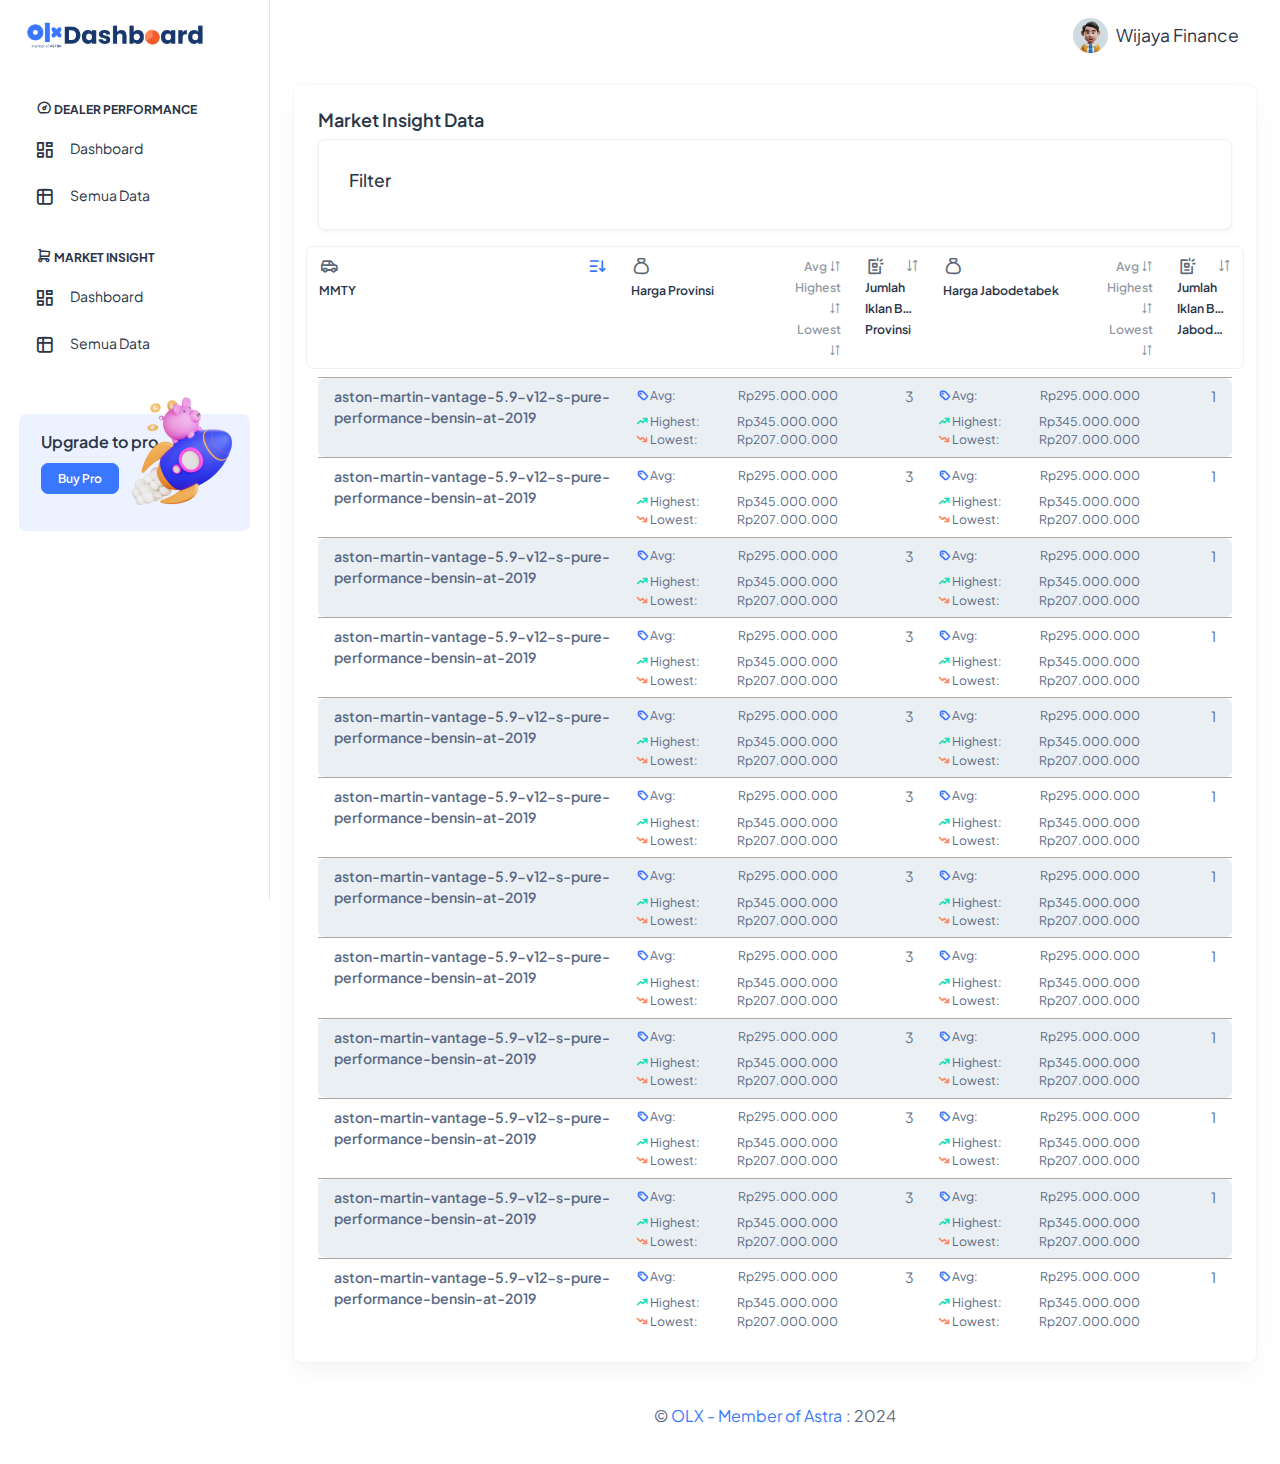
==== src/html/olx-dashboard-pricing-table.html @ 360a5861 "Merge initial commit" ====
<!doctype html>
<html lang="en">

<head>
  <meta charset="utf-8">
  <meta name="viewport" content="width=device-width, initial-scale=1">
  <title>OLX Dashboard</title>
  <link rel="shortcut icon" type="image/png" href="../assets/images/logos/favicon-dashboard.ico" />
  <link rel="stylesheet" href="../assets/css/style-dashboard.css" />
</head>

<body>
  <!--  Body Wrapper -->
  <div class="page-wrapper" id="main-wrapper" data-layout="vertical" data-navbarbg="skin6" data-sidebartype="full"
    data-sidebar-position="fixed" data-header-position="fixed">
    <!-- Sidebar Start -->
    <aside class="left-sidebar">
      <!-- Sidebar scroll-->
      <div>
        <div class="brand-logo d-flex align-items-center justify-content-between">
          <a href="./index.html" class="text-nowrap logo-img">
            <img src="../assets/images/logos/logo-dashboard-dark-3.png" width="180" alt="" />
          </a>
          <div class="close-btn d-xl-none d-block sidebartoggler cursor-pointer" id="sidebarCollapse">
            <i class="ti ti-x fs-8"></i>
          </div>
        </div>
        <!-- Sidebar navigation-->
        <nav class="sidebar-nav scroll-sidebar" data-simplebar="">
          <ul id="sidebarnav">
            <li class="nav-small-cap">
              <i class="ti ti-dashboard fs-4"></i>
              <span class="hide-menu">Dealer Performance</span>
            </li>
            <li class="sidebar-item">
              <a class="sidebar-link" href="./olx-dashboard.html" aria-expanded="false">
                <span>
                  <i class="ti ti-layout-dashboard"></i>
                </span>
                <span class="hide-menu">Dashboard</span>
              </a>
            </li>
            <li class="sidebar-item">
              <a class="sidebar-link" href="https://dashboard.admo.astra.co.id/dealer-demo-1/ads-performance" aria-expanded="false">
                <span>
                  <i class="ti ti-table"></i>
                </span>
                <span class="hide-menu">Semua Data</span>
              </a>
            </li>
            <li class="nav-small-cap">
              <i class="ti ti-shopping-cart fs-4"></i>
              <span class="hide-menu">Market Insight</span>
            </li>
            <li class="sidebar-item">
              <a class="sidebar-link" href="./olx-dashboard-pricing.html" aria-expanded="false">
                <span>
                  <i class="ti ti-layout-dashboard"></i>
                </span>
                <span class="hide-menu">Dashboard</span>
              </a>
            </li>
            <li class="sidebar-item">
              <a class="sidebar-link" href="https://dashboard.admo.astra.co.id/dealer-demo-1/market-insight" aria-expanded="false">
                <span>
                  <i class="ti ti-table"></i>
                </span>
                <span class="hide-menu">Semua Data</span>
              </a>
            </li>
          </ul>
          <div class="unlimited-access hide-menu bg-light-primary position-relative mb-7 mt-5 rounded">
            <div class="d-flex">
              <div class="unlimited-access-title me-3">
                <h6 class="fw-semibold fs-4 mb-6 text-dark w-85">Upgrade to pro</h6>
                <a href="https://adminmart.com/product/modernize-bootstrap-5-admin-template/" target="_blank" class="btn btn-primary fs-2 fw-semibold lh-sm">Buy Pro</a>
              </div>
              <div class="unlimited-access-img">
                <img src="../assets/images/backgrounds/rocket.png" alt="" class="img-fluid">
              </div>
            </div>
          </div>
        </nav>
        <!-- End Sidebar navigation -->
      </div>
      <!-- End Sidebar scroll-->
    </aside>
    <!--  Sidebar End -->
    <!--  Main wrapper -->
    <div class="body-wrapper">
      <!--  Header Start -->
      <header class="app-header">
        <nav class="navbar navbar-expand-lg navbar-light">
          <ul class="navbar-nav">
            <li class="nav-item d-block d-xl-none">
              <a class="nav-link sidebartoggler nav-icon-hover" id="headerCollapse" href="javascript:void(0)">
                <i class="ti ti-menu-2"></i>
              </a>
            </li>
            <!-- <li class="nav-item">
              <a class="nav-link nav-icon-hover" href="javascript:void(0)">
                <i class="ti ti-bell-ringing"></i>
                <div class="notification bg-primary rounded-circle"></div>
              </a>
            </li> -->
            <!-- <li class="nav-item">
              <h4 class="position-relative top-50 start-50 translate-middle">AutoDealer Toyota</h4>
            </li> -->
          </ul>
          <div class="navbar-collapse justify-content-end px-0" id="navbarNav">
            <ul class="navbar-nav flex-row ms-auto align-items-center justify-content-end">
              <!-- <a href="https://adminmart.com/product/modernize-free-bootstrap-admin-dashboard/" target="_blank" class="btn btn-primary">Download Free</a> -->
              <li class="nav-item dropdown">
                <a class="nav-link nav-icon-hover" href="javascript:void(0)" id="drop2" data-bs-toggle="dropdown"
                  aria-expanded="false">
                  <img src="../assets/images/profile/user-1.jpg" alt="" width="35" height="35" class="rounded-circle">
                  <small class="ms-2">Wijaya Finance</small>
                </a>
                <div class="dropdown-menu dropdown-menu-end dropdown-menu-animate-up" aria-labelledby="drop2">
                  <div class="message-body">
                    <a href="javascript:void(0)" class="d-flex align-items-center gap-2 dropdown-item">
                      <i class="ti ti-receipt fs-6"></i>
                      <p class="mb-0 fs-3">Paket Saya</p>
                    </a>
                    <!-- <a href="javascript:void(0)" class="d-flex align-items-center gap-2 dropdown-item">
                      <i class="ti ti-mail fs-6"></i>
                      <p class="mb-0 fs-3">My Account</p>
                    </a>
                    <a href="javascript:void(0)" class="d-flex align-items-center gap-2 dropdown-item">
                      <i class="ti ti-list-check fs-6"></i>
                      <p class="mb-0 fs-3">My Task</p>
                    </a> -->
                    <a href="./authentication-login.html" class="btn btn-outline-primary mx-3 mt-2 d-block">Logout</a>
                  </div>
                </div>
              </li>
            </ul>
          </div>
        </nav>
      </header>
      <!--  Header End -->
      <div class="container-fluid">
        <!--  Row 1 -->
        
        <div class="row">
          
          <div class="col-12 d-flex align-items-stretch">
            <div class="card w-100">
              <div class="card-body p-4">
                <h5 class="card-title fw-semibold mb-2">Market Insight Data</h5>
                
                <div class="row">
                  <div class="col-12">
                    <div class="card mb-2 shadow-sm border" id="filter2">
                      <div class="card-body">
                        <h5>Filter</h5>
                      </div>
                    </div>
                  </div>
                </div>

                <div class="table-responsives">
                  <table class="table table-sm table-borderless table-striped table-hover text-wrap mb-0 align-middle bg-transparent">
                    <thead class="text-dark" id="market-table-head">
                      <tr>
                        <th class="border-bottom-0 mx-0 px-0">
                          <div class="row d-flex  py-2 my-1 bg-white border rounded-2" id="filter">
                            <div class="col-sm-4">
                              <div class="row">
                                <div class="col-8">
                                  <i class="ti ti-car text-dark-light text-opacity-75 fs-6"></i><br>
                                </div>
                                <div class="col-4 d-block d-sm-none text-end">
                                  <a href=""><i class="ti ti-sort-descending-2 text-dark-primary text-opacity-50 fs-6"></i></a>
                                </div>
                                <div class="col-4 d-sm-block d-none text-end">
                                  <a href=""><i class="ti ti-sort-descending text-dark-primary text-opacity-50 fs-6"></i></a>
                                </div>
                              </div>
                              <small class="fw-semibold mb-0">MMTY</small>
                            </div>

                            <div class="col-sm-4 col-lg-3 d-sm-block d-none">
                              <div class="row">
                                <div class="col-md-6 col-lg-7 col-xl-8">
                                  <i class="ti ti-moneybag text-dark-light text-opacity-75 fs-6"></i><br>
                                  
                                  <small class="fw-semibold mb-0">Harga Provinsi</small>
                                </div>
                                <div class="col-md-6 col-lg-5 col-xl-4 text-end">
                                  <div class="d-none d-md-block">
                                    <a href="" class="text-dark-light text-opacity-50"><small>Avg <i class="ti ti-arrows-down-up"></i></small></a><br>
                                    <a href="" class="text-dark-light text-opacity-50"><small>Highest <i class="ti ti-arrows-down-up"></i></small></a><br>
                                    <a href="" class="text-dark-light text-opacity-50"><small>Lowest <i class="ti ti-arrows-down-up"></i></small></a><br>
                                    <a href="" class="text-dark-light text-opacity-50 d-inline d-lg-none"><small>Iklan <i class="ti ti-arrows-down-up"></i></small></a>
                                  </div>

                                  <div class="row d-md-none">
                                    <div class="col-6">
                                      <a href="#" class="text-dark-light text-opacity-50"><small>Avg <i class="ti ti-arrows-down-up"></i></small></a>
                                    </div>
                                    <div class="col-6">
                                      <a href="#" class="text-dark-light text-opacity-50"><small>Highest <i class="ti ti-arrows-down-up"></i></small></a>
                                    </div>
                                    <div class="col-6">
                                      <a href="#" class="text-dark-light text-opacity-50"><small>Lowest <i class="ti ti-arrows-down-up"></i></small></a>
                                    </div>
                                    <div class="col-6">
                                      <a href="#" class="text-dark-light text-opacity-50 d-inline d-lg-none"><small>Iklan <i class="ti ti-arrows-down-up"></i></small></a>
                                    </div>
                                  </div>
                                </div>
                              </div>
                            </div>
                            <div class="col-lg-1 d-lg-block d-none text-truncate">
                              <div class="d-flex justify-content-between">
                                <i class="ti ti-ad-2 text-dark-light text-opacity-75 fs-6"></i><br>
                                <a href=""><i class="ti ti-arrows-down-up text-dark-light text-opacity-50"></i></a>
                              </div>
                              <small class="fw-semibold mb-0">Jumlah<br>Iklan Baru<br>Provinsi</small>
                            </div>
                            <div class="col-sm-4 col-lg-3 d-sm-block d-none">
                              <div class="row">
                                <div class="col-md-6 col-lg-7 col-xl-8">
                                  <i class="ti ti-moneybag text-dark-light text-opacity-75 fs-6"></i><br>
                                  
                                  <small class="fw-semibold mb-0">Harga Jabodetabek</small>
                                </div>

                                <div class="col-md-6 col-lg-5 col-xl-4 text-end">
                                  <div class="d-none d-md-block">
                                    <a href="" class="text-dark-light text-opacity-50"><small>Avg <i class="ti ti-arrows-down-up"></i></small></a><br>
                                    <a href="" class="text-dark-light text-opacity-50"><small>Highest <i class="ti ti-arrows-down-up"></i></small></a><br>
                                    <a href="" class="text-dark-light text-opacity-50"><small>Lowest <i class="ti ti-arrows-down-up"></i></small></a><br>
                                    <a href="" class="text-dark-light text-opacity-50 d-inline d-lg-none"><small>Iklan <i class="ti ti-arrows-down-up"></i></small></a>
                                  </div>

                                  <div class="row d-md-none">
                                    <div class="col-6">
                                      <a href="#" class="text-dark-light text-opacity-50"><small>Avg <i class="ti ti-arrows-down-up"></i></small></a>
                                    </div>
                                    <div class="col-6">
                                      <a href="#" class="text-dark-light text-opacity-50"><small>Highest <i class="ti ti-arrows-down-up"></i></small></a>
                                    </div>
                                    <div class="col-6">
                                      <a href="#" class="text-dark-light text-opacity-50"><small>Lowest <i class="ti ti-arrows-down-up"></i></small></a>
                                    </div>
                                    <div class="col-6">
                                      <a href="#" class="text-dark-light text-opacity-50 d-inline d-lg-none"><small>Iklan <i class="ti ti-arrows-down-up"></i></small></a>
                                    </div>
                                  </div>
                                </div>
                              </div>
                            </div>
                            <div class="col-lg-1 d-lg-block d-none text-truncate">
                              <div class="d-flex justify-content-between">
                                <i class="ti ti-ad-2 text-dark-light text-opacity-75 fs-6"></i><br>
                                <a href=""><i class="ti ti-arrows-down-up text-dark-light text-opacity-50"></i></a>
                              </div>
                              <small class="fw-semibold mb-0">Jumlah<br>Iklan Baru<br>Jabodetabek</small>
                            </div>
                          </div>
                        </th>
                        
                      </tr>
                    </thead>
                    <tbody>
                      <tr>
                        <td class="border-top-1 py-2 my-1 rounded-2">
                          <div class="row">
                            <div class="col-sm-4 col-12">
                              <!-- <h6 class="fw-semibold mb-0">audi-a4-1.8-bensin-at-2014</h6> -->
                              <span class="fw-semibold" title="aston-martin-vantage-5.9-v12-s-pure-performance-bensin-at-2019">
                                aston-martin-vantage-5.9-v12-s-pure-performance-bensin-at-2019
                              </span>
                            </div>

                            <hr class="d-block d-sm-none my-2">

                            <div class="col-12 col-sm-4 col-lg-3 mx-sm-0 d-block mx-0 my-sm-0 mt-1">
                              <small class="d-block d-sm-none mb-1 fw-semibold">Harga Provinsi:</small>
                              <div class="justify-content-between d-flex mb-2">
                                <small><i class="ti ti-tag text-primary fw-semibold"></i> Avg:</small>
                                <small>Rp295.000.000</small>
                              </div>

                              <div class="justify-content-between d-flex">
                                <small><i class="ti ti-trending-up text-success fw-semibold"></i> Highest:</small>
                                <small>Rp345.000.000</small>
                              </div>
                              
                              <div class="justify-content-between d-flex mb-2 mb-sm-0">
                                <small><i class="ti ti-trending-down text-danger fw-semibold"></i> Lowest:</small>
                                <small>Rp207.000.000</small>
                              </div>  

                              <div class="d-md-none d-sm-block d-none">
                                <hr class="my-2">

                                <small><i class="ti ti-ad-2 text-dark-light text-opacity-50 fw-semibold"></i> Iklan: <b>1</b></small>
                              </div>
                            
                            </div>
                            <div class="col-lg-1 d-lg-block d-none mx-0 text-end">
                              3
                            </div>

                            <hr class="d-block d-sm-none my-2">

                            <div class="col-12 col-sm-4 col-lg-3 mx-sm-0 d-block mx-0 my-sm-0 mt-1">
                              <small class="d-block d-sm-none mb-1 fw-semibold">Harga Jabodetabek:</small>
                              <div class="justify-content-between d-flex mb-2">
                                <small><i class="ti ti-tag text-primary fw-semibold"></i> Avg:</small>
                                <small>Rp295.000.000</small>
                              </div>

                              <div class="justify-content-between d-flex">
                                <small><i class="ti ti-trending-up text-success fw-semibold"></i> Highest:</small>
                                <small>Rp345.000.000</small>
                              </div>
                              
                              <div class="justify-content-between d-flex mb-2 mb-sm-0">
                                <small><i class="ti ti-trending-down text-danger fw-semibold"></i> Lowest:</small>
                                <small>Rp207.000.000</small>
                              </div>  

                              <div class="d-md-none d-sm-block d-none">
                                <hr class="my-2">

                                <small><i class="ti ti-ad-2 text-dark-light text-opacity-50 fw-semibold"></i> Iklan: <b>3</b></small>
                              </div>                              
                            
                            </div>
                            <div class="col-lg-1 d-lg-block d-none mx-0 text-end">
                              1
                            </div>
                          </div>
                        </td>
                      </tr>
                      <tr>
                        <td class="border-top-1 py-2 my-1 rounded-2">
                          <div class="row">
                            <div class="col-sm-4 col-12">
                              <!-- <h6 class="fw-semibold mb-0">audi-a4-1.8-bensin-at-2014</h6> -->
                              <span class="fw-semibold" title="aston-martin-vantage-5.9-v12-s-pure-performance-bensin-at-2019">
                                aston-martin-vantage-5.9-v12-s-pure-performance-bensin-at-2019
                              </span>
                            </div>

                            <hr class="d-block d-sm-none my-2">

                            <div class="col-12 col-sm-4 col-lg-3 mx-sm-0 d-block mx-0 my-sm-0 mt-1">
                              <small class="d-block d-sm-none mb-1 fw-semibold">Harga Provinsi:</small>
                              <div class="justify-content-between d-flex mb-2">
                                <small><i class="ti ti-tag text-primary fw-semibold"></i> Avg:</small>
                                <small>Rp295.000.000</small>
                              </div>

                              <div class="justify-content-between d-flex">
                                <small><i class="ti ti-trending-up text-success fw-semibold"></i> Highest:</small>
                                <small>Rp345.000.000</small>
                              </div>
                              
                              <div class="justify-content-between d-flex mb-2 mb-sm-0">
                                <small><i class="ti ti-trending-down text-danger fw-semibold"></i> Lowest:</small>
                                <small>Rp207.000.000</small>
                              </div>  

                              <div class="d-md-none d-sm-block d-none">
                                <hr class="my-2">

                                <small><i class="ti ti-ad-2 text-dark-light text-opacity-50 fw-semibold"></i> Iklan: <b>1</b></small>
                              </div>
                            
                            </div>
                            <div class="col-lg-1 d-lg-block d-none mx-0 text-end">
                              3
                            </div>

                            <hr class="d-block d-sm-none my-2">

                            <div class="col-12 col-sm-4 col-lg-3 mx-sm-0 d-block mx-0 my-sm-0 mt-1">
                              <small class="d-block d-sm-none mb-1 fw-semibold">Harga Jabodetabek:</small>
                              <div class="justify-content-between d-flex mb-2">
                                <small><i class="ti ti-tag text-primary fw-semibold"></i> Avg:</small>
                                <small>Rp295.000.000</small>
                              </div>

                              <div class="justify-content-between d-flex">
                                <small><i class="ti ti-trending-up text-success fw-semibold"></i> Highest:</small>
                                <small>Rp345.000.000</small>
                              </div>
                              
                              <div class="justify-content-between d-flex mb-2 mb-sm-0">
                                <small><i class="ti ti-trending-down text-danger fw-semibold"></i> Lowest:</small>
                                <small>Rp207.000.000</small>
                              </div>  

                              <div class="d-md-none d-sm-block d-none">
                                <hr class="my-2">

                                <small><i class="ti ti-ad-2 text-dark-light text-opacity-50 fw-semibold"></i> Iklan: <b>3</b></small>
                              </div>                              
                            
                            </div>
                            <div class="col-lg-1 d-lg-block d-none mx-0 text-end">
                              1
                            </div>
                          </div>
                        </td>
                      </tr>
                      <tr>
                        <td class="border-top-1 py-2 my-1 rounded-2">
                          <div class="row">
                            <div class="col-sm-4 col-12">
                              <!-- <h6 class="fw-semibold mb-0">audi-a4-1.8-bensin-at-2014</h6> -->
                              <span class="fw-semibold" title="aston-martin-vantage-5.9-v12-s-pure-performance-bensin-at-2019">
                                aston-martin-vantage-5.9-v12-s-pure-performance-bensin-at-2019
                              </span>
                            </div>

                            <hr class="d-block d-sm-none my-2">

                            <div class="col-12 col-sm-4 col-lg-3 mx-sm-0 d-block mx-0 my-sm-0 mt-1">
                              <small class="d-block d-sm-none mb-1 fw-semibold">Harga Provinsi:</small>
                              <div class="justify-content-between d-flex mb-2">
                                <small><i class="ti ti-tag text-primary fw-semibold"></i> Avg:</small>
                                <small>Rp295.000.000</small>
                              </div>

                              <div class="justify-content-between d-flex">
                                <small><i class="ti ti-trending-up text-success fw-semibold"></i> Highest:</small>
                                <small>Rp345.000.000</small>
                              </div>
                              
                              <div class="justify-content-between d-flex mb-2 mb-sm-0">
                                <small><i class="ti ti-trending-down text-danger fw-semibold"></i> Lowest:</small>
                                <small>Rp207.000.000</small>
                              </div>  

                              <div class="d-md-none d-sm-block d-none">
                                <hr class="my-2">

                                <small><i class="ti ti-ad-2 text-dark-light text-opacity-50 fw-semibold"></i> Iklan: <b>1</b></small>
                              </div>
                            
                            </div>
                            <div class="col-lg-1 d-lg-block d-none mx-0 text-end">
                              3
                            </div>

                            <hr class="d-block d-sm-none my-2">

                            <div class="col-12 col-sm-4 col-lg-3 mx-sm-0 d-block mx-0 my-sm-0 mt-1">
                              <small class="d-block d-sm-none mb-1 fw-semibold">Harga Jabodetabek:</small>
                              <div class="justify-content-between d-flex mb-2">
                                <small><i class="ti ti-tag text-primary fw-semibold"></i> Avg:</small>
                                <small>Rp295.000.000</small>
                              </div>

                              <div class="justify-content-between d-flex">
                                <small><i class="ti ti-trending-up text-success fw-semibold"></i> Highest:</small>
                                <small>Rp345.000.000</small>
                              </div>
                              
                              <div class="justify-content-between d-flex mb-2 mb-sm-0">
                                <small><i class="ti ti-trending-down text-danger fw-semibold"></i> Lowest:</small>
                                <small>Rp207.000.000</small>
                              </div>  

                              <div class="d-md-none d-sm-block d-none">
                                <hr class="my-2">

                                <small><i class="ti ti-ad-2 text-dark-light text-opacity-50 fw-semibold"></i> Iklan: <b>3</b></small>
                              </div>                              
                            
                            </div>
                            <div class="col-lg-1 d-lg-block d-none mx-0 text-end">
                              1
                            </div>
                          </div>
                        </td>
                      </tr>
                      <tr>
                        <td class="border-top-1 py-2 my-1 rounded-2">
                          <div class="row">
                            <div class="col-sm-4 col-12">
                              <!-- <h6 class="fw-semibold mb-0">audi-a4-1.8-bensin-at-2014</h6> -->
                              <span class="fw-semibold" title="aston-martin-vantage-5.9-v12-s-pure-performance-bensin-at-2019">
                                aston-martin-vantage-5.9-v12-s-pure-performance-bensin-at-2019
                              </span>
                            </div>

                            <hr class="d-block d-sm-none my-2">

                            <div class="col-12 col-sm-4 col-lg-3 mx-sm-0 d-block mx-0 my-sm-0 mt-1">
                              <small class="d-block d-sm-none mb-1 fw-semibold">Harga Provinsi:</small>
                              <div class="justify-content-between d-flex mb-2">
                                <small><i class="ti ti-tag text-primary fw-semibold"></i> Avg:</small>
                                <small>Rp295.000.000</small>
                              </div>

                              <div class="justify-content-between d-flex">
                                <small><i class="ti ti-trending-up text-success fw-semibold"></i> Highest:</small>
                                <small>Rp345.000.000</small>
                              </div>
                              
                              <div class="justify-content-between d-flex mb-2 mb-sm-0">
                                <small><i class="ti ti-trending-down text-danger fw-semibold"></i> Lowest:</small>
                                <small>Rp207.000.000</small>
                              </div>  

                              <div class="d-md-none d-sm-block d-none">
                                <hr class="my-2">

                                <small><i class="ti ti-ad-2 text-dark-light text-opacity-50 fw-semibold"></i> Iklan: <b>1</b></small>
                              </div>
                            
                            </div>
                            <div class="col-lg-1 d-lg-block d-none mx-0 text-end">
                              3
                            </div>

                            <hr class="d-block d-sm-none my-2">

                            <div class="col-12 col-sm-4 col-lg-3 mx-sm-0 d-block mx-0 my-sm-0 mt-1">
                              <small class="d-block d-sm-none mb-1 fw-semibold">Harga Jabodetabek:</small>
                              <div class="justify-content-between d-flex mb-2">
                                <small><i class="ti ti-tag text-primary fw-semibold"></i> Avg:</small>
                                <small>Rp295.000.000</small>
                              </div>

                              <div class="justify-content-between d-flex">
                                <small><i class="ti ti-trending-up text-success fw-semibold"></i> Highest:</small>
                                <small>Rp345.000.000</small>
                              </div>
                              
                              <div class="justify-content-between d-flex mb-2 mb-sm-0">
                                <small><i class="ti ti-trending-down text-danger fw-semibold"></i> Lowest:</small>
                                <small>Rp207.000.000</small>
                              </div>  

                              <div class="d-md-none d-sm-block d-none">
                                <hr class="my-2">

                                <small><i class="ti ti-ad-2 text-dark-light text-opacity-50 fw-semibold"></i> Iklan: <b>3</b></small>
                              </div>                              
                            
                            </div>
                            <div class="col-lg-1 d-lg-block d-none mx-0 text-end">
                              1
                            </div>
                          </div>
                        </td>
                      </tr>
                      <tr>
                        <td class="border-top-1 py-2 my-1 rounded-2">
                          <div class="row">
                            <div class="col-sm-4 col-12">
                              <!-- <h6 class="fw-semibold mb-0">audi-a4-1.8-bensin-at-2014</h6> -->
                              <span class="fw-semibold" title="aston-martin-vantage-5.9-v12-s-pure-performance-bensin-at-2019">
                                aston-martin-vantage-5.9-v12-s-pure-performance-bensin-at-2019
                              </span>
                            </div>

                            <hr class="d-block d-sm-none my-2">

                            <div class="col-12 col-sm-4 col-lg-3 mx-sm-0 d-block mx-0 my-sm-0 mt-1">
                              <small class="d-block d-sm-none mb-1 fw-semibold">Harga Provinsi:</small>
                              <div class="justify-content-between d-flex mb-2">
                                <small><i class="ti ti-tag text-primary fw-semibold"></i> Avg:</small>
                                <small>Rp295.000.000</small>
                              </div>

                              <div class="justify-content-between d-flex">
                                <small><i class="ti ti-trending-up text-success fw-semibold"></i> Highest:</small>
                                <small>Rp345.000.000</small>
                              </div>
                              
                              <div class="justify-content-between d-flex mb-2 mb-sm-0">
                                <small><i class="ti ti-trending-down text-danger fw-semibold"></i> Lowest:</small>
                                <small>Rp207.000.000</small>
                              </div>  

                              <div class="d-md-none d-sm-block d-none">
                                <hr class="my-2">

                                <small><i class="ti ti-ad-2 text-dark-light text-opacity-50 fw-semibold"></i> Iklan: <b>1</b></small>
                              </div>
                            
                            </div>
                            <div class="col-lg-1 d-lg-block d-none mx-0 text-end">
                              3
                            </div>

                            <hr class="d-block d-sm-none my-2">

                            <div class="col-12 col-sm-4 col-lg-3 mx-sm-0 d-block mx-0 my-sm-0 mt-1">
                              <small class="d-block d-sm-none mb-1 fw-semibold">Harga Jabodetabek:</small>
                              <div class="justify-content-between d-flex mb-2">
                                <small><i class="ti ti-tag text-primary fw-semibold"></i> Avg:</small>
                                <small>Rp295.000.000</small>
                              </div>

                              <div class="justify-content-between d-flex">
                                <small><i class="ti ti-trending-up text-success fw-semibold"></i> Highest:</small>
                                <small>Rp345.000.000</small>
                              </div>
                              
                              <div class="justify-content-between d-flex mb-2 mb-sm-0">
                                <small><i class="ti ti-trending-down text-danger fw-semibold"></i> Lowest:</small>
                                <small>Rp207.000.000</small>
                              </div>  

                              <div class="d-md-none d-sm-block d-none">
                                <hr class="my-2">

                                <small><i class="ti ti-ad-2 text-dark-light text-opacity-50 fw-semibold"></i> Iklan: <b>3</b></small>
                              </div>                              
                            
                            </div>
                            <div class="col-lg-1 d-lg-block d-none mx-0 text-end">
                              1
                            </div>
                          </div>
                        </td>
                      </tr>
                      <tr>
                        <td class="border-top-1 py-2 my-1 rounded-2">
                          <div class="row">
                            <div class="col-sm-4 col-12">
                              <!-- <h6 class="fw-semibold mb-0">audi-a4-1.8-bensin-at-2014</h6> -->
                              <span class="fw-semibold" title="aston-martin-vantage-5.9-v12-s-pure-performance-bensin-at-2019">
                                aston-martin-vantage-5.9-v12-s-pure-performance-bensin-at-2019
                              </span>
                            </div>

                            <hr class="d-block d-sm-none my-2">

                            <div class="col-12 col-sm-4 col-lg-3 mx-sm-0 d-block mx-0 my-sm-0 mt-1">
                              <small class="d-block d-sm-none mb-1 fw-semibold">Harga Provinsi:</small>
                              <div class="justify-content-between d-flex mb-2">
                                <small><i class="ti ti-tag text-primary fw-semibold"></i> Avg:</small>
                                <small>Rp295.000.000</small>
                              </div>

                              <div class="justify-content-between d-flex">
                                <small><i class="ti ti-trending-up text-success fw-semibold"></i> Highest:</small>
                                <small>Rp345.000.000</small>
                              </div>
                              
                              <div class="justify-content-between d-flex mb-2 mb-sm-0">
                                <small><i class="ti ti-trending-down text-danger fw-semibold"></i> Lowest:</small>
                                <small>Rp207.000.000</small>
                              </div>  

                              <div class="d-md-none d-sm-block d-none">
                                <hr class="my-2">

                                <small><i class="ti ti-ad-2 text-dark-light text-opacity-50 fw-semibold"></i> Iklan: <b>1</b></small>
                              </div>
                            
                            </div>
                            <div class="col-lg-1 d-lg-block d-none mx-0 text-end">
                              3
                            </div>

                            <hr class="d-block d-sm-none my-2">

                            <div class="col-12 col-sm-4 col-lg-3 mx-sm-0 d-block mx-0 my-sm-0 mt-1">
                              <small class="d-block d-sm-none mb-1 fw-semibold">Harga Jabodetabek:</small>
                              <div class="justify-content-between d-flex mb-2">
                                <small><i class="ti ti-tag text-primary fw-semibold"></i> Avg:</small>
                                <small>Rp295.000.000</small>
                              </div>

                              <div class="justify-content-between d-flex">
                                <small><i class="ti ti-trending-up text-success fw-semibold"></i> Highest:</small>
                                <small>Rp345.000.000</small>
                              </div>
                              
                              <div class="justify-content-between d-flex mb-2 mb-sm-0">
                                <small><i class="ti ti-trending-down text-danger fw-semibold"></i> Lowest:</small>
                                <small>Rp207.000.000</small>
                              </div>  

                              <div class="d-md-none d-sm-block d-none">
                                <hr class="my-2">

                                <small><i class="ti ti-ad-2 text-dark-light text-opacity-50 fw-semibold"></i> Iklan: <b>3</b></small>
                              </div>                              
                            
                            </div>
                            <div class="col-lg-1 d-lg-block d-none mx-0 text-end">
                              1
                            </div>
                          </div>
                        </td>
                      </tr>
                      <tr>
                        <td class="border-top-1 py-2 my-1 rounded-2">
                          <div class="row">
                            <div class="col-sm-4 col-12">
                              <!-- <h6 class="fw-semibold mb-0">audi-a4-1.8-bensin-at-2014</h6> -->
                              <span class="fw-semibold" title="aston-martin-vantage-5.9-v12-s-pure-performance-bensin-at-2019">
                                aston-martin-vantage-5.9-v12-s-pure-performance-bensin-at-2019
                              </span>
                            </div>

                            <hr class="d-block d-sm-none my-2">

                            <div class="col-12 col-sm-4 col-lg-3 mx-sm-0 d-block mx-0 my-sm-0 mt-1">
                              <small class="d-block d-sm-none mb-1 fw-semibold">Harga Provinsi:</small>
                              <div class="justify-content-between d-flex mb-2">
                                <small><i class="ti ti-tag text-primary fw-semibold"></i> Avg:</small>
                                <small>Rp295.000.000</small>
                              </div>

                              <div class="justify-content-between d-flex">
                                <small><i class="ti ti-trending-up text-success fw-semibold"></i> Highest:</small>
                                <small>Rp345.000.000</small>
                              </div>
                              
                              <div class="justify-content-between d-flex mb-2 mb-sm-0">
                                <small><i class="ti ti-trending-down text-danger fw-semibold"></i> Lowest:</small>
                                <small>Rp207.000.000</small>
                              </div>  

                              <div class="d-md-none d-sm-block d-none">
                                <hr class="my-2">

                                <small><i class="ti ti-ad-2 text-dark-light text-opacity-50 fw-semibold"></i> Iklan: <b>1</b></small>
                              </div>
                            
                            </div>
                            <div class="col-lg-1 d-lg-block d-none mx-0 text-end">
                              3
                            </div>

                            <hr class="d-block d-sm-none my-2">

                            <div class="col-12 col-sm-4 col-lg-3 mx-sm-0 d-block mx-0 my-sm-0 mt-1">
                              <small class="d-block d-sm-none mb-1 fw-semibold">Harga Jabodetabek:</small>
                              <div class="justify-content-between d-flex mb-2">
                                <small><i class="ti ti-tag text-primary fw-semibold"></i> Avg:</small>
                                <small>Rp295.000.000</small>
                              </div>

                              <div class="justify-content-between d-flex">
                                <small><i class="ti ti-trending-up text-success fw-semibold"></i> Highest:</small>
                                <small>Rp345.000.000</small>
                              </div>
                              
                              <div class="justify-content-between d-flex mb-2 mb-sm-0">
                                <small><i class="ti ti-trending-down text-danger fw-semibold"></i> Lowest:</small>
                                <small>Rp207.000.000</small>
                              </div>  

                              <div class="d-md-none d-sm-block d-none">
                                <hr class="my-2">

                                <small><i class="ti ti-ad-2 text-dark-light text-opacity-50 fw-semibold"></i> Iklan: <b>3</b></small>
                              </div>                              
                            
                            </div>
                            <div class="col-lg-1 d-lg-block d-none mx-0 text-end">
                              1
                            </div>
                          </div>
                        </td>
                      </tr>
                      <tr>
                        <td class="border-top-1 py-2 my-1 rounded-2">
                          <div class="row">
                            <div class="col-sm-4 col-12">
                              <!-- <h6 class="fw-semibold mb-0">audi-a4-1.8-bensin-at-2014</h6> -->
                              <span class="fw-semibold" title="aston-martin-vantage-5.9-v12-s-pure-performance-bensin-at-2019">
                                aston-martin-vantage-5.9-v12-s-pure-performance-bensin-at-2019
                              </span>
                            </div>

                            <hr class="d-block d-sm-none my-2">

                            <div class="col-12 col-sm-4 col-lg-3 mx-sm-0 d-block mx-0 my-sm-0 mt-1">
                              <small class="d-block d-sm-none mb-1 fw-semibold">Harga Provinsi:</small>
                              <div class="justify-content-between d-flex mb-2">
                                <small><i class="ti ti-tag text-primary fw-semibold"></i> Avg:</small>
                                <small>Rp295.000.000</small>
                              </div>

                              <div class="justify-content-between d-flex">
                                <small><i class="ti ti-trending-up text-success fw-semibold"></i> Highest:</small>
                                <small>Rp345.000.000</small>
                              </div>
                              
                              <div class="justify-content-between d-flex mb-2 mb-sm-0">
                                <small><i class="ti ti-trending-down text-danger fw-semibold"></i> Lowest:</small>
                                <small>Rp207.000.000</small>
                              </div>  

                              <div class="d-md-none d-sm-block d-none">
                                <hr class="my-2">

                                <small><i class="ti ti-ad-2 text-dark-light text-opacity-50 fw-semibold"></i> Iklan: <b>1</b></small>
                              </div>
                            
                            </div>
                            <div class="col-lg-1 d-lg-block d-none mx-0 text-end">
                              3
                            </div>

                            <hr class="d-block d-sm-none my-2">

                            <div class="col-12 col-sm-4 col-lg-3 mx-sm-0 d-block mx-0 my-sm-0 mt-1">
                              <small class="d-block d-sm-none mb-1 fw-semibold">Harga Jabodetabek:</small>
                              <div class="justify-content-between d-flex mb-2">
                                <small><i class="ti ti-tag text-primary fw-semibold"></i> Avg:</small>
                                <small>Rp295.000.000</small>
                              </div>

                              <div class="justify-content-between d-flex">
                                <small><i class="ti ti-trending-up text-success fw-semibold"></i> Highest:</small>
                                <small>Rp345.000.000</small>
                              </div>
                              
                              <div class="justify-content-between d-flex mb-2 mb-sm-0">
                                <small><i class="ti ti-trending-down text-danger fw-semibold"></i> Lowest:</small>
                                <small>Rp207.000.000</small>
                              </div>  

                              <div class="d-md-none d-sm-block d-none">
                                <hr class="my-2">

                                <small><i class="ti ti-ad-2 text-dark-light text-opacity-50 fw-semibold"></i> Iklan: <b>3</b></small>
                              </div>                              
                            
                            </div>
                            <div class="col-lg-1 d-lg-block d-none mx-0 text-end">
                              1
                            </div>
                          </div>
                        </td>
                      </tr>
                      <tr>
                        <td class="border-top-1 py-2 my-1 rounded-2">
                          <div class="row">
                            <div class="col-sm-4 col-12">
                              <!-- <h6 class="fw-semibold mb-0">audi-a4-1.8-bensin-at-2014</h6> -->
                              <span class="fw-semibold" title="aston-martin-vantage-5.9-v12-s-pure-performance-bensin-at-2019">
                                aston-martin-vantage-5.9-v12-s-pure-performance-bensin-at-2019
                              </span>
                            </div>

                            <hr class="d-block d-sm-none my-2">

                            <div class="col-12 col-sm-4 col-lg-3 mx-sm-0 d-block mx-0 my-sm-0 mt-1">
                              <small class="d-block d-sm-none mb-1 fw-semibold">Harga Provinsi:</small>
                              <div class="justify-content-between d-flex mb-2">
                                <small><i class="ti ti-tag text-primary fw-semibold"></i> Avg:</small>
                                <small>Rp295.000.000</small>
                              </div>

                              <div class="justify-content-between d-flex">
                                <small><i class="ti ti-trending-up text-success fw-semibold"></i> Highest:</small>
                                <small>Rp345.000.000</small>
                              </div>
                              
                              <div class="justify-content-between d-flex mb-2 mb-sm-0">
                                <small><i class="ti ti-trending-down text-danger fw-semibold"></i> Lowest:</small>
                                <small>Rp207.000.000</small>
                              </div>  

                              <div class="d-md-none d-sm-block d-none">
                                <hr class="my-2">

                                <small><i class="ti ti-ad-2 text-dark-light text-opacity-50 fw-semibold"></i> Iklan: <b>1</b></small>
                              </div>
                            
                            </div>
                            <div class="col-lg-1 d-lg-block d-none mx-0 text-end">
                              3
                            </div>

                            <hr class="d-block d-sm-none my-2">

                            <div class="col-12 col-sm-4 col-lg-3 mx-sm-0 d-block mx-0 my-sm-0 mt-1">
                              <small class="d-block d-sm-none mb-1 fw-semibold">Harga Jabodetabek:</small>
                              <div class="justify-content-between d-flex mb-2">
                                <small><i class="ti ti-tag text-primary fw-semibold"></i> Avg:</small>
                                <small>Rp295.000.000</small>
                              </div>

                              <div class="justify-content-between d-flex">
                                <small><i class="ti ti-trending-up text-success fw-semibold"></i> Highest:</small>
                                <small>Rp345.000.000</small>
                              </div>
                              
                              <div class="justify-content-between d-flex mb-2 mb-sm-0">
                                <small><i class="ti ti-trending-down text-danger fw-semibold"></i> Lowest:</small>
                                <small>Rp207.000.000</small>
                              </div>  

                              <div class="d-md-none d-sm-block d-none">
                                <hr class="my-2">

                                <small><i class="ti ti-ad-2 text-dark-light text-opacity-50 fw-semibold"></i> Iklan: <b>3</b></small>
                              </div>                              
                            
                            </div>
                            <div class="col-lg-1 d-lg-block d-none mx-0 text-end">
                              1
                            </div>
                          </div>
                        </td>
                      </tr>
                      <tr>
                        <td class="border-top-1 py-2 my-1 rounded-2">
                          <div class="row">
                            <div class="col-sm-4 col-12">
                              <!-- <h6 class="fw-semibold mb-0">audi-a4-1.8-bensin-at-2014</h6> -->
                              <span class="fw-semibold" title="aston-martin-vantage-5.9-v12-s-pure-performance-bensin-at-2019">
                                aston-martin-vantage-5.9-v12-s-pure-performance-bensin-at-2019
                              </span>
                            </div>

                            <hr class="d-block d-sm-none my-2">

                            <div class="col-12 col-sm-4 col-lg-3 mx-sm-0 d-block mx-0 my-sm-0 mt-1">
                              <small class="d-block d-sm-none mb-1 fw-semibold">Harga Provinsi:</small>
                              <div class="justify-content-between d-flex mb-2">
                                <small><i class="ti ti-tag text-primary fw-semibold"></i> Avg:</small>
                                <small>Rp295.000.000</small>
                              </div>

                              <div class="justify-content-between d-flex">
                                <small><i class="ti ti-trending-up text-success fw-semibold"></i> Highest:</small>
                                <small>Rp345.000.000</small>
                              </div>
                              
                              <div class="justify-content-between d-flex mb-2 mb-sm-0">
                                <small><i class="ti ti-trending-down text-danger fw-semibold"></i> Lowest:</small>
                                <small>Rp207.000.000</small>
                              </div>  

                              <div class="d-md-none d-sm-block d-none">
                                <hr class="my-2">

                                <small><i class="ti ti-ad-2 text-dark-light text-opacity-50 fw-semibold"></i> Iklan: <b>1</b></small>
                              </div>
                            
                            </div>
                            <div class="col-lg-1 d-lg-block d-none mx-0 text-end">
                              3
                            </div>

                            <hr class="d-block d-sm-none my-2">

                            <div class="col-12 col-sm-4 col-lg-3 mx-sm-0 d-block mx-0 my-sm-0 mt-1">
                              <small class="d-block d-sm-none mb-1 fw-semibold">Harga Jabodetabek:</small>
                              <div class="justify-content-between d-flex mb-2">
                                <small><i class="ti ti-tag text-primary fw-semibold"></i> Avg:</small>
                                <small>Rp295.000.000</small>
                              </div>

                              <div class="justify-content-between d-flex">
                                <small><i class="ti ti-trending-up text-success fw-semibold"></i> Highest:</small>
                                <small>Rp345.000.000</small>
                              </div>
                              
                              <div class="justify-content-between d-flex mb-2 mb-sm-0">
                                <small><i class="ti ti-trending-down text-danger fw-semibold"></i> Lowest:</small>
                                <small>Rp207.000.000</small>
                              </div>  

                              <div class="d-md-none d-sm-block d-none">
                                <hr class="my-2">

                                <small><i class="ti ti-ad-2 text-dark-light text-opacity-50 fw-semibold"></i> Iklan: <b>3</b></small>
                              </div>                              
                            
                            </div>
                            <div class="col-lg-1 d-lg-block d-none mx-0 text-end">
                              1
                            </div>
                          </div>
                        </td>
                      </tr>
                      <tr>
                        <td class="border-top-1 py-2 my-1 rounded-2">
                          <div class="row">
                            <div class="col-sm-4 col-12">
                              <!-- <h6 class="fw-semibold mb-0">audi-a4-1.8-bensin-at-2014</h6> -->
                              <span class="fw-semibold" title="aston-martin-vantage-5.9-v12-s-pure-performance-bensin-at-2019">
                                aston-martin-vantage-5.9-v12-s-pure-performance-bensin-at-2019
                              </span>
                            </div>

                            <hr class="d-block d-sm-none my-2">

                            <div class="col-12 col-sm-4 col-lg-3 mx-sm-0 d-block mx-0 my-sm-0 mt-1">
                              <small class="d-block d-sm-none mb-1 fw-semibold">Harga Provinsi:</small>
                              <div class="justify-content-between d-flex mb-2">
                                <small><i class="ti ti-tag text-primary fw-semibold"></i> Avg:</small>
                                <small>Rp295.000.000</small>
                              </div>

                              <div class="justify-content-between d-flex">
                                <small><i class="ti ti-trending-up text-success fw-semibold"></i> Highest:</small>
                                <small>Rp345.000.000</small>
                              </div>
                              
                              <div class="justify-content-between d-flex mb-2 mb-sm-0">
                                <small><i class="ti ti-trending-down text-danger fw-semibold"></i> Lowest:</small>
                                <small>Rp207.000.000</small>
                              </div>  

                              <div class="d-md-none d-sm-block d-none">
                                <hr class="my-2">

                                <small><i class="ti ti-ad-2 text-dark-light text-opacity-50 fw-semibold"></i> Iklan: <b>1</b></small>
                              </div>
                            
                            </div>
                            <div class="col-lg-1 d-lg-block d-none mx-0 text-end">
                              3
                            </div>

                            <hr class="d-block d-sm-none my-2">

                            <div class="col-12 col-sm-4 col-lg-3 mx-sm-0 d-block mx-0 my-sm-0 mt-1">
                              <small class="d-block d-sm-none mb-1 fw-semibold">Harga Jabodetabek:</small>
                              <div class="justify-content-between d-flex mb-2">
                                <small><i class="ti ti-tag text-primary fw-semibold"></i> Avg:</small>
                                <small>Rp295.000.000</small>
                              </div>

                              <div class="justify-content-between d-flex">
                                <small><i class="ti ti-trending-up text-success fw-semibold"></i> Highest:</small>
                                <small>Rp345.000.000</small>
                              </div>
                              
                              <div class="justify-content-between d-flex mb-2 mb-sm-0">
                                <small><i class="ti ti-trending-down text-danger fw-semibold"></i> Lowest:</small>
                                <small>Rp207.000.000</small>
                              </div>  

                              <div class="d-md-none d-sm-block d-none">
                                <hr class="my-2">

                                <small><i class="ti ti-ad-2 text-dark-light text-opacity-50 fw-semibold"></i> Iklan: <b>3</b></small>
                              </div>                              
                            
                            </div>
                            <div class="col-lg-1 d-lg-block d-none mx-0 text-end">
                              1
                            </div>
                          </div>
                        </td>
                      </tr>
                      <tr>
                        <td class="border-top-1 py-2 my-1 rounded-2">
                          <div class="row">
                            <div class="col-sm-4 col-12">
                              <!-- <h6 class="fw-semibold mb-0">audi-a4-1.8-bensin-at-2014</h6> -->
                              <span class="fw-semibold" title="aston-martin-vantage-5.9-v12-s-pure-performance-bensin-at-2019">
                                aston-martin-vantage-5.9-v12-s-pure-performance-bensin-at-2019
                              </span>
                            </div>

                            <hr class="d-block d-sm-none my-2">

                            <div class="col-12 col-sm-4 col-lg-3 mx-sm-0 d-block mx-0 my-sm-0 mt-1">
                              <small class="d-block d-sm-none mb-1 fw-semibold">Harga Provinsi:</small>
                              <div class="justify-content-between d-flex mb-2">
                                <small><i class="ti ti-tag text-primary fw-semibold"></i> Avg:</small>
                                <small>Rp295.000.000</small>
                              </div>

                              <div class="justify-content-between d-flex">
                                <small><i class="ti ti-trending-up text-success fw-semibold"></i> Highest:</small>
                                <small>Rp345.000.000</small>
                              </div>
                              
                              <div class="justify-content-between d-flex mb-2 mb-sm-0">
                                <small><i class="ti ti-trending-down text-danger fw-semibold"></i> Lowest:</small>
                                <small>Rp207.000.000</small>
                              </div>  

                              <div class="d-md-none d-sm-block d-none">
                                <hr class="my-2">

                                <small><i class="ti ti-ad-2 text-dark-light text-opacity-50 fw-semibold"></i> Iklan: <b>1</b></small>
                              </div>
                            
                            </div>
                            <div class="col-lg-1 d-lg-block d-none mx-0 text-end">
                              3
                            </div>

                            <hr class="d-block d-sm-none my-2">

                            <div class="col-12 col-sm-4 col-lg-3 mx-sm-0 d-block mx-0 my-sm-0 mt-1">
                              <small class="d-block d-sm-none mb-1 fw-semibold">Harga Jabodetabek:</small>
                              <div class="justify-content-between d-flex mb-2">
                                <small><i class="ti ti-tag text-primary fw-semibold"></i> Avg:</small>
                                <small>Rp295.000.000</small>
                              </div>

                              <div class="justify-content-between d-flex">
                                <small><i class="ti ti-trending-up text-success fw-semibold"></i> Highest:</small>
                                <small>Rp345.000.000</small>
                              </div>
                              
                              <div class="justify-content-between d-flex mb-2 mb-sm-0">
                                <small><i class="ti ti-trending-down text-danger fw-semibold"></i> Lowest:</small>
                                <small>Rp207.000.000</small>
                              </div>  

                              <div class="d-md-none d-sm-block d-none">
                                <hr class="my-2">

                                <small><i class="ti ti-ad-2 text-dark-light text-opacity-50 fw-semibold"></i> Iklan: <b>3</b></small>
                              </div>                              
                            
                            </div>
                            <div class="col-lg-1 d-lg-block d-none mx-0 text-end">
                              1
                            </div>
                          </div>
                        </td>
                      </tr>
                    </tbody>
                  </table>
                </div>
              </div>
            </div>
          </div>
        </div>
        
        <div class="py-6 px-6 text-center">
          <p class="mb-0 fs-4">&copy; <a href="https://olx.co.id" target="_blank" class="pe-1 text-primary">OLX - Member of Astra</a>: 2024</p>
        </div>
      </div>
    </div>
  </div>

  <!-- Modal Top 20 Brand Model -->
  <div class="modal fade" id="exampleModal" tabindex="-1" aria-labelledby="exampleModalLabel" aria-hidden="true">
    <div class="modal-dialog modal-dialog-scrollable">
      <div class="modal-content">
        <div class="modal-header">
          <h1 class="modal-title fs-5" id="exampleModalLabel"><i class="ti ti-hash text-primary"></i> Top 20 Listing Model Mobil</h1>
          <button type="button" class="btn-close" data-bs-dismiss="modal" aria-label="Close"></button>
        </div>
        <div class="modal-body">
          <div class="row align-items-center">
            <div class="col-12">
              <div class="d-flex align-items-center mb-3">
                <span
                  class="me-1 rounded-2 bg-light-primary round-40 d-flex align-items-center justify-content-center">
                  <h5 class="mb-0 text-primary">1</h5>
                </span>
                <h5 class="text-dark ms-2 mb-0">Toyota Kijang Innova <i class="ti ti-crown text-warning"></i></h5>
              </div>
              <div class="d-flex align-items-center mb-3">
                <span
                  class="me-1 rounded-2 bg-light-gray round-40 d-flex align-items-center justify-content-center">
                  <h6 class="mb-0">2</h6>
                </span>
                <h6 class="text-dark ms-2 mb-0">Toyota Avanza</h6>
              </div>
              <div class="d-flex align-items-center mb-3">
                <span
                  class="me-1 rounded-2 bg-light-gray round-40 d-flex align-items-center justify-content-center">
                  <h6 class="mb-0">3</h6>
                </span>
                <h6 class="text-dark ms-2 mb-0">Toyota Fortuner</>
              </div>
              <div class="d-flex align-items-center mb-3">
                <span
                  class="me-1 rounded-2 bg-light-gray round-40 d-flex align-items-center justify-content-center">
                  <h6 class="mb-0">4</h6>
                </span>
                <h6 class="text-dark ms-2 mb-0">Honda CR-V</h6>
              </div>
              <div class="d-flex align-items-center mb-3">
                <span
                  class="me-1 rounded-2 bg-light-gray round-40 d-flex align-items-center justify-content-center">
                  <h6 class="mb-0">5</h6>
                </span>
                <h6 class="text-dark ms-2 mb-0">Honda HR-V</h6>
              </div>
              <div class="d-flex align-items-center mb-3">
                <span
                  class="me-1 rounded-2 bg-light-gray round-40 d-flex align-items-center justify-content-center">
                  <h6 class="mb-0">6</h6>
                </span>
                <h6 class="text-dark ms-2 mb-0">Toyota Fortuner</h6>
              </div>
              <div class="d-flex align-items-center mb-3">
                <span
                  class="me-1 rounded-2 bg-light-gray round-40 d-flex align-items-center justify-content-center">
                  <h6 class="mb-0">7</h6>
                </span>
                <h6 class="text-dark ms-2 mb-0">Honda Jazz</h6>
              </div>
              <div class="d-flex align-items-center mb-3">
                <span
                  class="me-1 rounded-2 bg-light-gray round-40 d-flex align-items-center justify-content-center">
                  <h6 class="mb-0">8</h6>
                </span>
                <h6 class="text-dark ms-2 mb-0">Toyota Rush</h6>
              </div>
              <div class="d-flex align-items-center mb-3">
                <span
                  class="me-1 rounded-2 bg-light-gray round-40 d-flex align-items-center justify-content-center">
                  <h6 class="mb-0">9</h6>
                </span>
                <h6 class="text-dark ms-2 mb-0">Honda Brio</h6>
              </div>
              <div class="d-flex align-items-center mb-3">
                <span
                  class="me-1 rounded-2 bg-light-gray round-40 d-flex align-items-center justify-content-center">
                  <h6 class="mb-0">10</h6>
                </span>
                <h6 class="text-dark ms-2 mb-0">Daihatsu Xenia</h6>
              </div>
              <div class="d-flex align-items-center mb-3">
                <span
                  class="me-1 rounded-2 bg-light-gray round-40 d-flex align-items-center justify-content-center">
                  <h6 class="mb-0">11</h6>
                </span>
                <h6 class="text-dark ms-2 mb-0">Daihatsu Terios</h6>
              </div>
              <div class="d-flex align-items-center mb-3">
                <span
                  class="me-1 rounded-2 bg-light-gray round-40 d-flex align-items-center justify-content-center">
                  <h6 class="mb-0">12</h6>
                </span>
                <h6 class="text-dark ms-2 mb-0">Hyundai Accent</h6>
              </div>
              <div class="d-flex align-items-center mb-3">
                <span
                  class="me-1 rounded-2 bg-light-gray round-40 d-flex align-items-center justify-content-center">
                  <h6 class="mb-0">13</h6>
                </span>
                <h6 class="text-dark ms-2 mb-0">Suzuki Aerio</h6>
              </div>
              <div class="d-flex align-items-center mb-3">
                <span
                  class="me-1 rounded-2 bg-light-gray round-40 d-flex align-items-center justify-content-center">
                  <h6 class="mb-0">14</h6>
                </span>
                <h6 class="text-dark ms-2 mb-0">Honda Genio</h6>
              </div>
              <div class="d-flex align-items-center mb-3">
                <span
                  class="me-1 rounded-2 bg-light-gray round-40 d-flex align-items-center justify-content-center">
                  <h6 class="mb-0">15</h6>
                </span>
                <h6 class="text-dark ms-2 mb-0">Honda City Type-Z</h6>
              </div>
              <div class="d-flex align-items-center mb-3">
                <span
                  class="me-1 rounded-2 bg-light-gray round-40 d-flex align-items-center justify-content-center">
                  <h6 class="mb-0">16</h6>
                </span>
                <h6 class="text-dark ms-2 mb-0">Datsun Go+ Panca</h6>
              </div>
              <div class="d-flex align-items-center mb-3">
                <span
                  class="me-1 rounded-2 bg-light-gray round-40 d-flex align-items-center justify-content-center">
                  <h6 class="mb-0">17</h6>
                </span>
                <h6 class="text-dark ms-2 mb-0">Suzuki Karimun</h6>
              </div>
              <div class="d-flex align-items-center mb-3">
                <span
                  class="me-1 rounded-2 bg-light-gray round-40 d-flex align-items-center justify-content-center">
                  <h6 class="mb-0">18</h6>
                </span>
                <h6 class="text-dark ms-2 mb-0">KIA Picanto</h6>
              </div>
              <div class="d-flex align-items-center mb-3">
                <span
                  class="me-1 rounded-2 bg-light-gray round-40 d-flex align-items-center justify-content-center">
                  <h6 class="mb-0">19</h6>
                </span>
                <h6 class="text-dark ms-2 mb-0">Suzuki Swift</h6>
              </div>
              <div class="d-flex align-items-center mb-3">
                <span
                  class="me-1 rounded-2 bg-light-gray round-40 d-flex align-items-center justify-content-center">
                  <h6 class="mb-0">20</h6>
                </span>
                <h6 class="text-dark ms-2 mb-0">Toyota Soluna</h6>
              </div>
              
              <!-- <div class="d-flex align-items-center">
                <div class="me-4">
                  <span class="round-8 bg-primary rounded-circle me-2 d-inline-block"></span>
                  <span class="fs-2">2023</span>
                </div>
                <div>
                  <span class="round-8 bg-light-primary rounded-circle me-2 d-inline-block"></span>
                  <span class="fs-2">2023</span>
                </div>
              </div> -->
            </div>
          </div>
        </div>
      </div>
    </div>
  </div>
  <script src="../assets/libs/jquery/dist/jquery.min.js"></script>
  <script src="../assets/libs/bootstrap/dist/js/bootstrap.bundle.min.js"></script>
  <script src="../assets/js/sidebarmenu.js"></script>
  <script src="../assets/js/app.min.js"></script>
  <script src="../assets/libs/apexcharts/dist/apexcharts.min.js"></script>
  <script src="../assets/libs/simplebar/dist/simplebar.js"></script>
  <script src="../assets/js/dashboard.js"></script>
  <script>
    const tooltipTriggerList = document.querySelectorAll('[data-bs-toggle="tooltip"]')
    const tooltipList = [...tooltipTriggerList].map(tooltipTriggerEl => new bootstrap.Tooltip(tooltipTriggerEl))

    const myModal = document.getElementById('myModal')
    const myInput = document.getElementById('myInput')

    myModal.addEventListener('shown.bs.modal', () => {
      myInput.focus()
    })
  </script>
  <script>
    window.onscroll = function() {myFunction()};
    window.resize = function() {myFunction()};
    
    var sticky = filter.offsetTop;

    function myFunction() {
      var filter = document.getElementById("filter");
      var componentMaxWidth = filter.offsetWidth;

      if (window.pageYOffset >= sticky) {
        filter.classList.add("sticky-filter");
        filter.classList.add("shadow");
        // filter.classList.add("bg-glass");
        // filter.classList.remove("bg-white");
        filter.style.width = componentMaxWidth + "px";
      } else {
        filter.classList.remove("sticky-filter");
        filter.classList.remove("shadow");
        // filter.classList.remove("bg-glass");
        // filter.classList.add("bg-white");
        filter.style.width = null;
      }
    }
    </script>
  
</body>

</html>
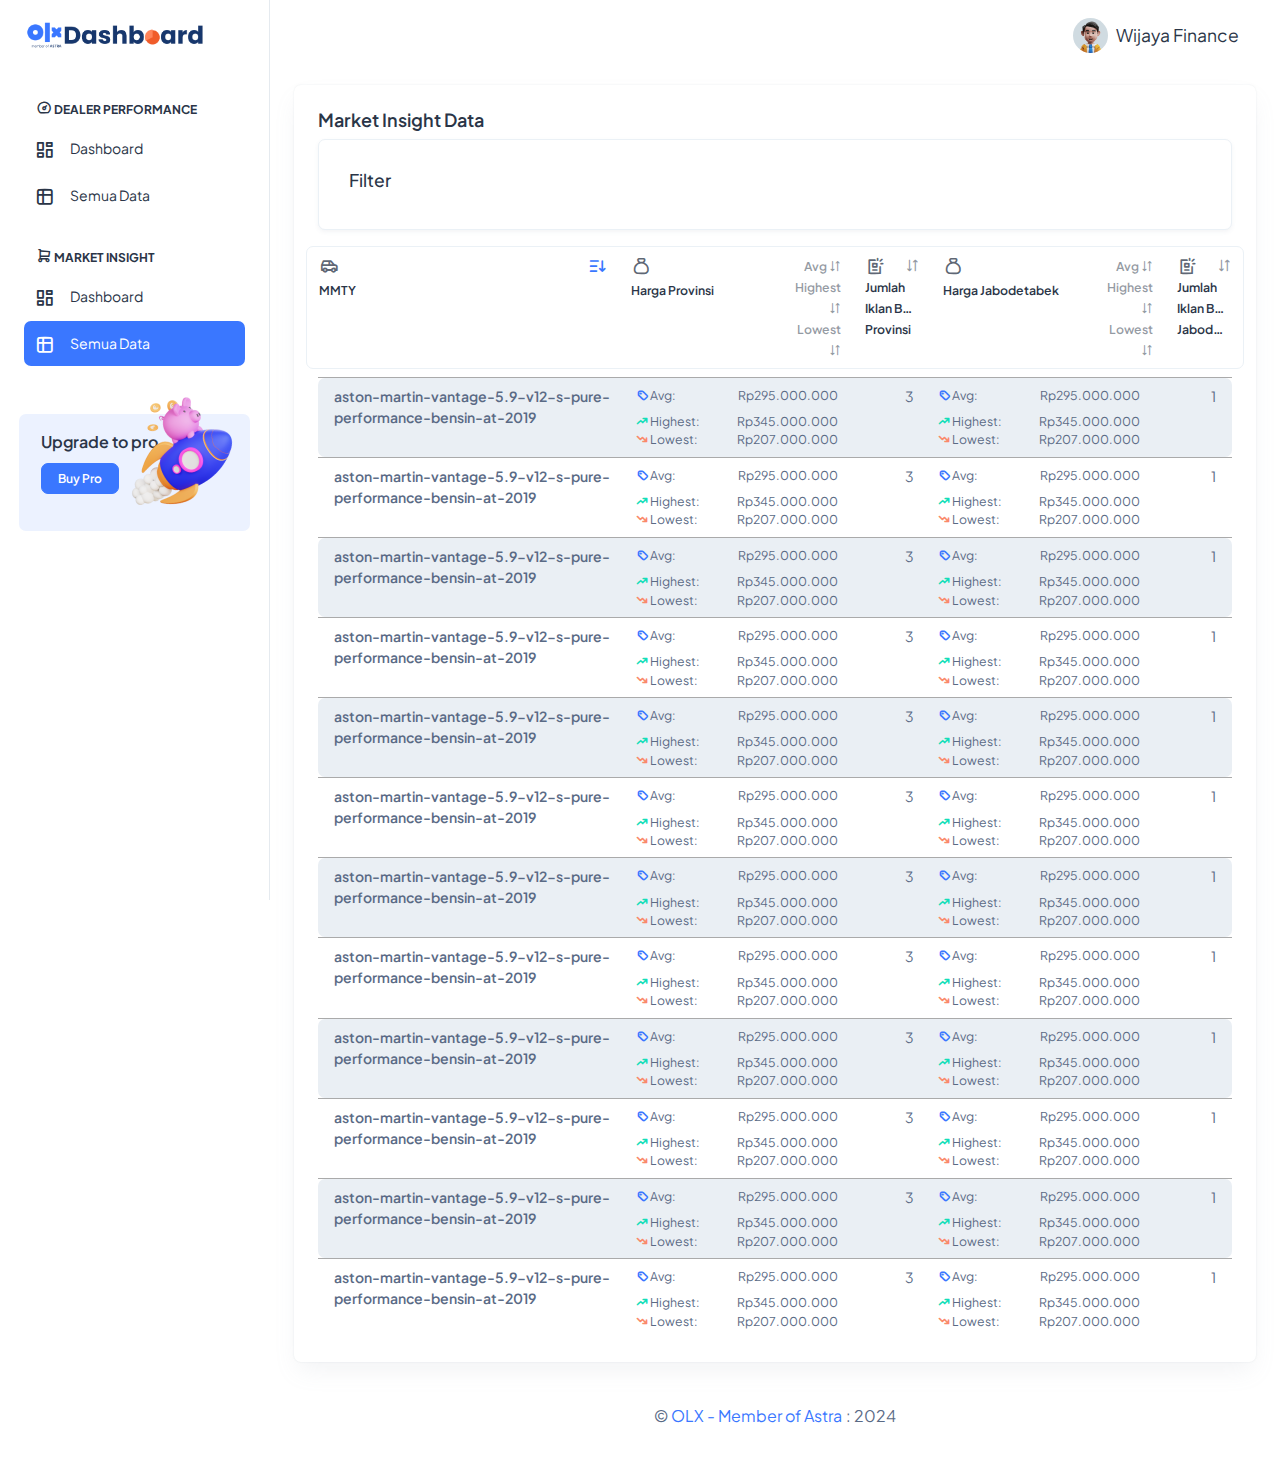
==== commit db431477: "Change hyperlink reference for side bar" ====
--- a/src/html/olx-dashboard-pricing-table.html
+++ b/src/html/olx-dashboard-pricing-table.html
@@ -18,7 +18,7 @@
       <!-- Sidebar scroll-->
       <div>
         <div class="brand-logo d-flex align-items-center justify-content-between">
-          <a href="./index.html" class="text-nowrap logo-img">
+          <a href="./olx-dashboard.html" class="text-nowrap logo-img">
             <img src="../assets/images/logos/logo-dashboard-dark-3.png" width="180" alt="" />
           </a>
           <div class="close-btn d-xl-none d-block sidebartoggler cursor-pointer" id="sidebarCollapse">
@@ -61,7 +61,7 @@
               </a>
             </li>
             <li class="sidebar-item">
-              <a class="sidebar-link" href="https://dashboard.admo.astra.co.id/dealer-demo-1/market-insight" aria-expanded="false">
+              <a class="sidebar-link" href="./olx-dashboard-pricing-table.html" aria-expanded="false">
                 <span>
                   <i class="ti ti-table"></i>
                 </span>
